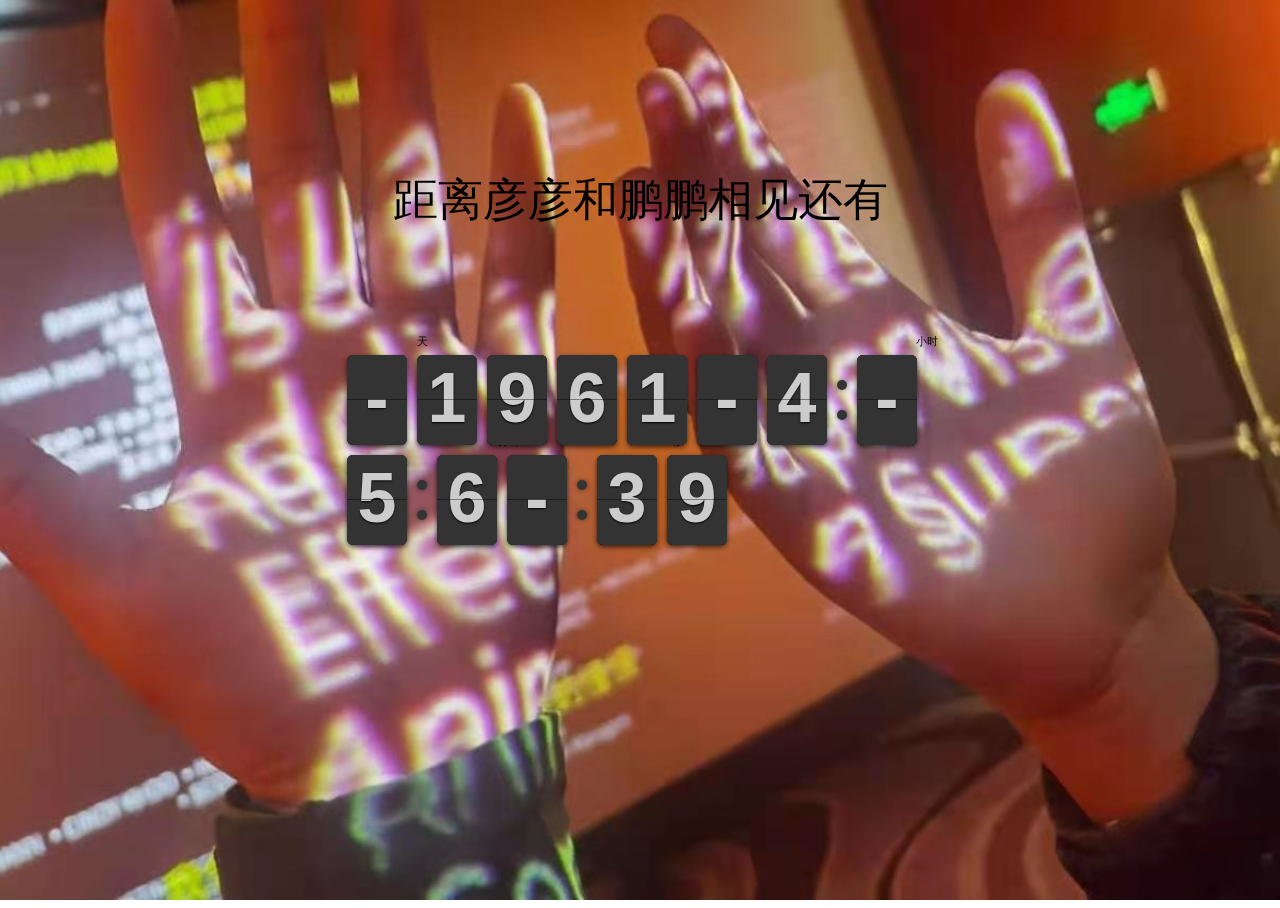
==== index.html @ 9abf2f81 "倒计时" ====
﻿<html>
<title>彦彦鹏鹏相见倒计时</title> 
<head>
<link rel="stylesheet" href="./css/flipclock.css">
<script src="./js/jquery.min.js"></script>
<script src="./js/flipclock.js"></script>	
</head>
<body>
<div class="wrapper">
    <div id="web_bg" style="background-image: url(1.jpg);"></div>
</div>
<br><br><br><br><br><br><br><br><br>
<p align="center" style="font-size:45px;">距离彦彦和鹏鹏相见还有</p>	 
<div id="clock">

	<p class="date">
		<div class="clock" style="margin:2em;"></div>
	</p>
</div>
<script type="text/javascript">
			var clock;
			$(document).ready(function() {
				var	year=2021,month=3,day=14;
				// 获取当前的时间
				var currentDate = new Date();
				//var futureDate  = new Date(currentDate.getFullYear() + 1, 0, 1);
				var futureDate = new Date(year, month-1, day, 9); 
				// Calculate the difference in seconds between the future and current date
				var diff = futureDate.getTime() / 1000 - currentDate.getTime() / 1000;
				// Instantiate a coutdown FlipClock
				clock = $('.clock').FlipClock(diff, {
					clockFace: 'DailyCounter',
					countdown: true
				});
			});
</script>
<iframe src="1.mp3" allow = "autoplay" hidden />
</body>
</html>
---- css/flipclock.css ----
/* Get the bourbon mixin from http://bourbon.io */
/* Reset */
html, body {
  height: 100%;
}

body {
  background: #0f3854;
  /*background: -webkit-radial-gradient(center ellipse, #0a2e38 0%, #000000 70%);
  background: radial-gradient(ellipse at center, #0a2e38 0%, #000000 70%);*/
  background-size: 100%;
  background: url(https://www.ece.pw/bing_images/bing_images.php);
  overflow: hidden;
  /*width: 1920px;
  height: 1081px;*/
}

p {
  margin: 0;
  padding: 0;
}

#clock {
  font-family: 'Share Tech Mono', monospace;
  color: #ffffff;
  text-align: center;
  position: absolute;
  left: 50%;
  top: 50%;
  -webkit-transform: translate(-50%, -50%);
          transform: translate(-50%, -50%);
  color: #daf6ff;
  text-shadow: 0 0 20px #0aafe6, 0 0 20px rgba(10, 175, 230, 0);
}
#clock .time {
  letter-spacing: 0.05em;
  font-size: 60px;
  padding: 5px 0;
}
#clock .test {
  letter-spacing: 0.05em;
  font-size: 50px;
  padding: 5px 0;
}


#clock .Author {
  letter-spacing: 0.05em;
  font-size: 20px;
  padding: 10px 0;
}


#clock .date {
  letter-spacing: 0.1em;
  font-size: 100px;
}
#clock .text {
  letter-spacing: 0.1em;
  font-size: 12px;
  padding: 20px 0 0;
}



.flip-clock-wrapper * {
    -webkit-box-sizing: border-box;
    -moz-box-sizing: border-box;
    -ms-box-sizing: border-box;
    -o-box-sizing: border-box;
    box-sizing: border-box;
    -webkit-backface-visibility: hidden;
    -moz-backface-visibility: hidden;
    -ms-backface-visibility: hidden;
    -o-backface-visibility: hidden;
    backface-visibility: hidden;
}

.flip-clock-wrapper a {
  cursor: pointer;
  text-decoration: none;
  color: #ccc; }

.flip-clock-wrapper a:hover {
  color: #fff; }

.flip-clock-wrapper ul {
  list-style: none; }

.flip-clock-wrapper.clearfix:before,
.flip-clock-wrapper.clearfix:after {
  content: " ";
  display: table; }

.flip-clock-wrapper.clearfix:after {
  clear: both; }

.flip-clock-wrapper.clearfix {
  *zoom: 1; }

/* Main */
.flip-clock-wrapper {
  font: normal 11px "Helvetica Neue", Helvetica, sans-serif;
  -webkit-user-select: none; }

.flip-clock-meridium {
  background: none !important;
  box-shadow: 0 0 0 !important;
  font-size: 36px !important; }

.flip-clock-meridium a { color: #313333; }

.flip-clock-wrapper {
  text-align: center;
  position: relative;
  width: 100%;
  margin: 1em;
}

.flip-clock-wrapper:before,
.flip-clock-wrapper:after {
    content: " "; /* 1 */
    display: table; /* 2 */
}
.flip-clock-wrapper:after {
    clear: both;
}

/* Skeleton */
.flip-clock-wrapper ul {
  position: relative;
  float: left;
  margin: 5px;
  width: 60px;
  height: 90px;
  font-size: 80px;
  font-weight: bold;
  line-height: 87px;
  border-radius: 6px;
  background: #000;
}

.flip-clock-wrapper ul li {
  z-index: 1;
  position: absolute;
  left: 0;
  top: 0;
  width: 100%;
  height: 100%;
  line-height: 87px;
  text-decoration: none !important;
}

.flip-clock-wrapper ul li:first-child {
  z-index: 2; }

.flip-clock-wrapper ul li a {
  display: block;
  height: 100%;
  -webkit-perspective: 200px;
  -moz-perspective: 200px;
  perspective: 200px;
  margin: 0 !important;
  overflow: visible !important;
  cursor: default !important; }

.flip-clock-wrapper ul li a div {
  z-index: 1;
  position: absolute;
  left: 0;
  width: 100%;
  height: 50%;
  font-size: 80px;
  overflow: hidden; 
  outline: 1px solid transparent; }

.flip-clock-wrapper ul li a div .shadow {
  position: absolute;
  width: 100%;
  height: 100%;
  z-index: 2; }

.flip-clock-wrapper ul li a div.up {
  -webkit-transform-origin: 50% 100%;
  -moz-transform-origin: 50% 100%;
  -ms-transform-origin: 50% 100%;
  -o-transform-origin: 50% 100%;
  transform-origin: 50% 100%;
  top: 0; }

.flip-clock-wrapper ul li a div.up:after {
  content: "";
  position: absolute;
  top: 44px;
  left: 0;
  z-index: 5;
  width: 100%;
  height: 3px;
  background-color: #000;
  background-color: rgba(0, 0, 0, 0.4); }

.flip-clock-wrapper ul li a div.down {
  -webkit-transform-origin: 50% 0;
  -moz-transform-origin: 50% 0;
  -ms-transform-origin: 50% 0;
  -o-transform-origin: 50% 0;
  transform-origin: 50% 0;
  bottom: 0;
  border-bottom-left-radius: 6px;
  border-bottom-right-radius: 6px;
}

.flip-clock-wrapper ul li a div div.inn {
  position: absolute;
  left: 0;
  z-index: 1;
  width: 100%;
  height: 200%;
  color: #ccc;
  text-shadow: 0 1px 2px #000;
  text-align: center;
  background-color: #333;
  border-radius: 6px;
  font-size: 70px; }

.flip-clock-wrapper ul li a div.up div.inn {
  top: 0; }

.flip-clock-wrapper ul li a div.down div.inn {
  bottom: 0; }

/* PLAY */
.flip-clock-wrapper ul.play li.flip-clock-before {
  z-index: 3; }

.flip-clock-wrapper .flip {   box-shadow: 0 2px 5px rgba(0, 0, 0, 0.7); }

.flip-clock-wrapper ul.play li.flip-clock-active {
  -webkit-animation: asd 0.5s 0.5s linear both;
  -moz-animation: asd 0.5s 0.5s linear both;
  animation: asd 0.5s 0.5s linear both;
  z-index: 5; }

.flip-clock-divider {
  float: left;
  display: inline-block;
  position: relative;
  width: 20px;
  height: 100px; }

.flip-clock-divider:first-child {
  width: 0; }

.flip-clock-dot {
  display: block;
  background: #323434;
  width: 10px;
  height: 10px;
  position: absolute;
  border-radius: 50%;
  box-shadow: 0 0 5px rgba(0, 0, 0, 0.5);
  left: 5px; }

.flip-clock-divider .flip-clock-label {
  position: absolute;
  top: -1.5em;
  right: -86px;
  color: black;
  text-shadow: none; }

.flip-clock-divider.minutes .flip-clock-label {
  right: -88px; }

.flip-clock-divider.seconds .flip-clock-label {
  right: -91px; }

.flip-clock-dot.top {
  top: 30px; }

.flip-clock-dot.bottom {
  bottom: 30px; }

@-webkit-keyframes asd {
  0% {
    z-index: 2; }

  20% {
    z-index: 4; }

  100% {
    z-index: 4; } }

@-moz-keyframes asd {
  0% {
    z-index: 2; }

  20% {
    z-index: 4; }

  100% {
    z-index: 4; } }

@-o-keyframes asd {
  0% {
    z-index: 2; }

  20% {
    z-index: 4; }

  100% {
    z-index: 4; } }

@keyframes asd {
  0% {
    z-index: 2; }

  20% {
    z-index: 4; }

  100% {
    z-index: 4; } }

.flip-clock-wrapper ul.play li.flip-clock-active .down {
  z-index: 2;
  -webkit-animation: turn 0.5s 0.5s linear both;
  -moz-animation: turn 0.5s 0.5s linear both;
  animation: turn 0.5s 0.5s linear both; }

@-webkit-keyframes turn {
  0% {
    -webkit-transform: rotateX(90deg); }

  100% {
    -webkit-transform: rotateX(0deg); } }

@-moz-keyframes turn {
  0% {
    -moz-transform: rotateX(90deg); }

  100% {
    -moz-transform: rotateX(0deg); } }

@-o-keyframes turn {
  0% {
    -o-transform: rotateX(90deg); }

  100% {
    -o-transform: rotateX(0deg); } }

@keyframes turn {
  0% {
    transform: rotateX(90deg); }

  100% {
    transform: rotateX(0deg); } }

.flip-clock-wrapper ul.play li.flip-clock-before .up {
  z-index: 2;
  -webkit-animation: turn2 0.5s linear both;
  -moz-animation: turn2 0.5s linear both;
  animation: turn2 0.5s linear both; }

@-webkit-keyframes turn2 {
  0% {
    -webkit-transform: rotateX(0deg); }

  100% {
    -webkit-transform: rotateX(-90deg); } }

@-moz-keyframes turn2 {
  0% {
    -moz-transform: rotateX(0deg); }

  100% {
    -moz-transform: rotateX(-90deg); } }

@-o-keyframes turn2 {
  0% {
    -o-transform: rotateX(0deg); }

  100% {
    -o-transform: rotateX(-90deg); } }

@keyframes turn2 {
  0% {
    transform: rotateX(0deg); }

  100% {
    transform: rotateX(-90deg); } }

.flip-clock-wrapper ul li.flip-clock-active {
  z-index: 3; }

/* SHADOW */
.flip-clock-wrapper ul.play li.flip-clock-before .up .shadow {
  background: -moz-linear-gradient(top, rgba(0, 0, 0, 0.1) 0%, black 100%);
  background: -webkit-gradient(linear, left top, left bottom, color-stop(0%, rgba(0, 0, 0, 0.1)), color-stop(100%, black));
  background: linear, top, rgba(0, 0, 0, 0.1) 0%, black 100%;
  background: -o-linear-gradient(top, rgba(0, 0, 0, 0.1) 0%, black 100%);
  background: -ms-linear-gradient(top, rgba(0, 0, 0, 0.1) 0%, black 100%);
  background: linear, to bottom, rgba(0, 0, 0, 0.1) 0%, black 100%;
  -webkit-animation: show 0.5s linear both;
  -moz-animation: show 0.5s linear both;
  animation: show 0.5s linear both; }

.flip-clock-wrapper ul.play li.flip-clock-active .up .shadow {
  background: -moz-linear-gradient(top, rgba(0, 0, 0, 0.1) 0%, black 100%);
  background: -webkit-gradient(linear, left top, left bottom, color-stop(0%, rgba(0, 0, 0, 0.1)), color-stop(100%, black));
  background: linear, top, rgba(0, 0, 0, 0.1) 0%, black 100%;
  background: -o-linear-gradient(top, rgba(0, 0, 0, 0.1) 0%, black 100%);
  background: -ms-linear-gradient(top, rgba(0, 0, 0, 0.1) 0%, black 100%);
  background: linear, to bottom, rgba(0, 0, 0, 0.1) 0%, black 100%;
  -webkit-animation: hide 0.5s 0.3s linear both;
  -moz-animation: hide 0.5s 0.3s linear both;
  animation: hide 0.5s 0.3s linear both; }

/*DOWN*/
.flip-clock-wrapper ul.play li.flip-clock-before .down .shadow {
  background: -moz-linear-gradient(top, black 0%, rgba(0, 0, 0, 0.1) 100%);
  background: -webkit-gradient(linear, left top, left bottom, color-stop(0%, black), color-stop(100%, rgba(0, 0, 0, 0.1)));
  background: linear, top, black 0%, rgba(0, 0, 0, 0.1) 100%;
  background: -o-linear-gradient(top, black 0%, rgba(0, 0, 0, 0.1) 100%);
  background: -ms-linear-gradient(top, black 0%, rgba(0, 0, 0, 0.1) 100%);
  background: linear, to bottom, black 0%, rgba(0, 0, 0, 0.1) 100%;
  -webkit-animation: show 0.5s linear both;
  -moz-animation: show 0.5s linear both;
  animation: show 0.5s linear both; }

.flip-clock-wrapper ul.play li.flip-clock-active .down .shadow {
  background: -moz-linear-gradient(top, black 0%, rgba(0, 0, 0, 0.1) 100%);
  background: -webkit-gradient(linear, left top, left bottom, color-stop(0%, black), color-stop(100%, rgba(0, 0, 0, 0.1)));
  background: linear, top, black 0%, rgba(0, 0, 0, 0.1) 100%;
  background: -o-linear-gradient(top, black 0%, rgba(0, 0, 0, 0.1) 100%);
  background: -ms-linear-gradient(top, black 0%, rgba(0, 0, 0, 0.1) 100%);
  background: linear, to bottom, black 0%, rgba(0, 0, 0, 0.1) 100%;
  -webkit-animation: hide 0.5s 0.3s linear both;
  -moz-animation: hide 0.5s 0.3s linear both;
  animation: hide 0.5s 0.2s linear both; }

@-webkit-keyframes show {
  0% {
    opacity: 0; }

  100% {
    opacity: 1; } }

@-moz-keyframes show {
  0% {
    opacity: 0; }

  100% {
    opacity: 1; } }

@-o-keyframes show {
  0% {
    opacity: 0; }

  100% {
    opacity: 1; } }

@keyframes show {
  0% {
    opacity: 0; }

  100% {
    opacity: 1; } }

@-webkit-keyframes hide {
  0% {
    opacity: 1; }

  100% {
    opacity: 0; } }

@-moz-keyframes hide {
  0% {
    opacity: 1; }

  100% {
    opacity: 0; } }

@-o-keyframes hide {
  0% {
    opacity: 1; }

  100% {
    opacity: 0; } }

@keyframes hide {
  0% {
    opacity: 1; }

  100% {
    opacity: 0; } }
#web_bg{
  position:fixed;
  top: 0;
  left: 0;
  width:100%;
  height:100%;
  min-width: 1000px;
  z-index:-10;
  zoom: 1;
  background-color: #fff;
  background-repeat: no-repeat;
  background-size: cover;
  -webkit-background-size: cover;
  -o-background-size: cover;
  background-position: center 0;
}
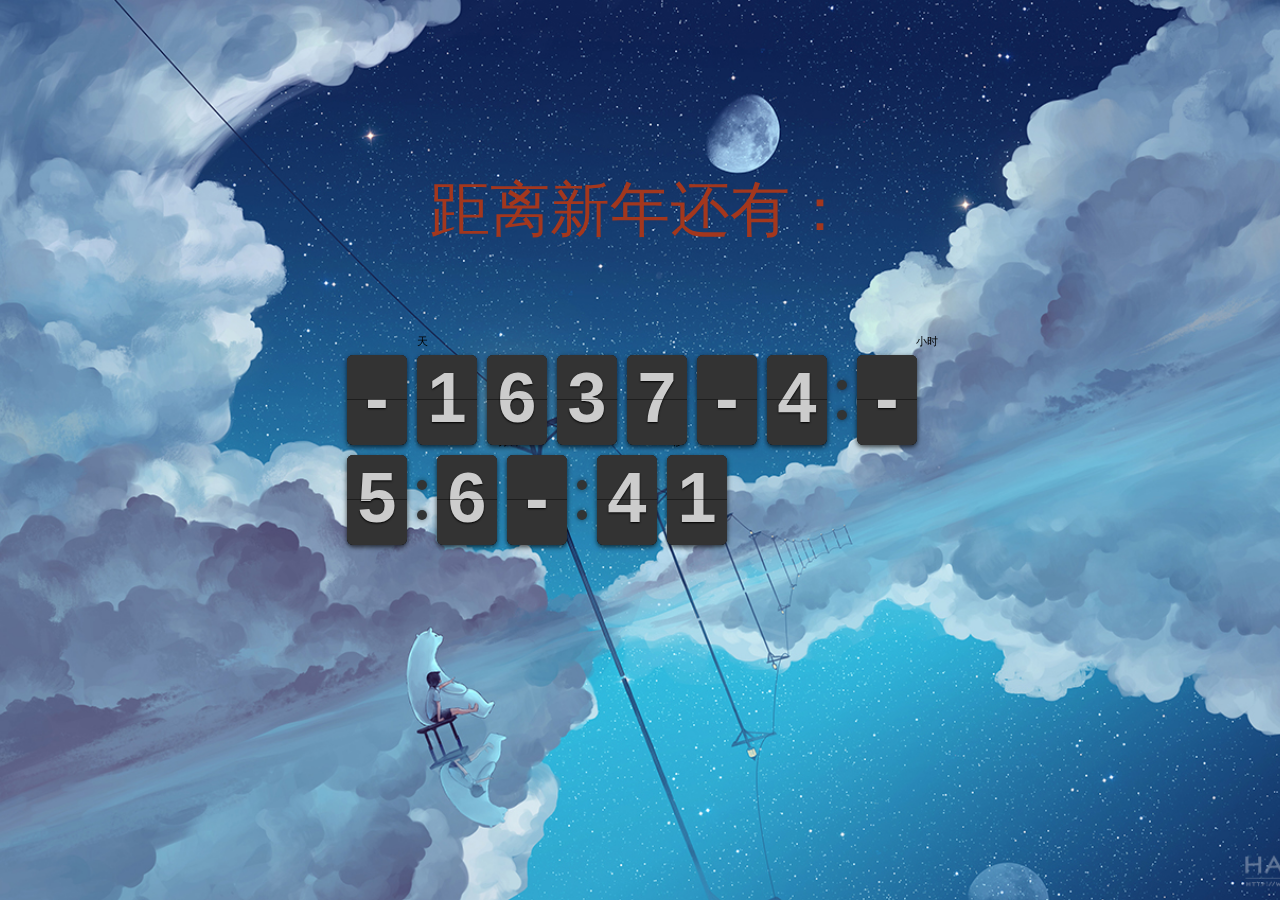
==== commit bea84689: "倒计时" ====
--- a/index.html
+++ b/index.html
@@ -1,5 +1,5 @@
 ﻿<html>
-<title>彦彦鹏鹏相见倒计时</title> 
+<title>倒计时</title> 
 <head>
 <link rel="stylesheet" href="./css/flipclock.css">
 <script src="./js/jquery.min.js"></script>
@@ -7,10 +7,10 @@
 </head>
 <body>
 <div class="wrapper">
-    <div id="web_bg" style="background-image: url(1.jpg);"></div>
+    <div id="web_bg" style="background-image: url(img/1.jpg);"></div>
 </div>
 <br><br><br><br><br><br><br><br><br>
-<p align="center" style="font-size:45px;">距离彦彦和鹏鹏相见还有</p>	 
+<p align="center" style="font-size:60px; font-weight:300;">距离新年还有：</p>	 
 <div id="clock">
 
 	<p class="date">
@@ -20,7 +20,7 @@
 <script type="text/javascript">
 			var clock;
 			$(document).ready(function() {
-				var	year=2021,month=3,day=14;
+				var	year=2022,month=2,day=1;
 				// 获取当前的时间
 				var currentDate = new Date();
 				//var futureDate  = new Date(currentDate.getFullYear() + 1, 0, 1);
@@ -34,6 +34,5 @@
 				});
 			});
 </script>
-<iframe src="1.mp3" allow = "autoplay" hidden />
 </body>
 </html>--- a/css/flipclock.css
+++ b/css/flipclock.css
@@ -18,6 +18,8 @@
 p {
   margin: 0;
   padding: 0;
+  color:rgba(163,55,29,255);
+  font-family:"楷体";
 }
 
 #clock {
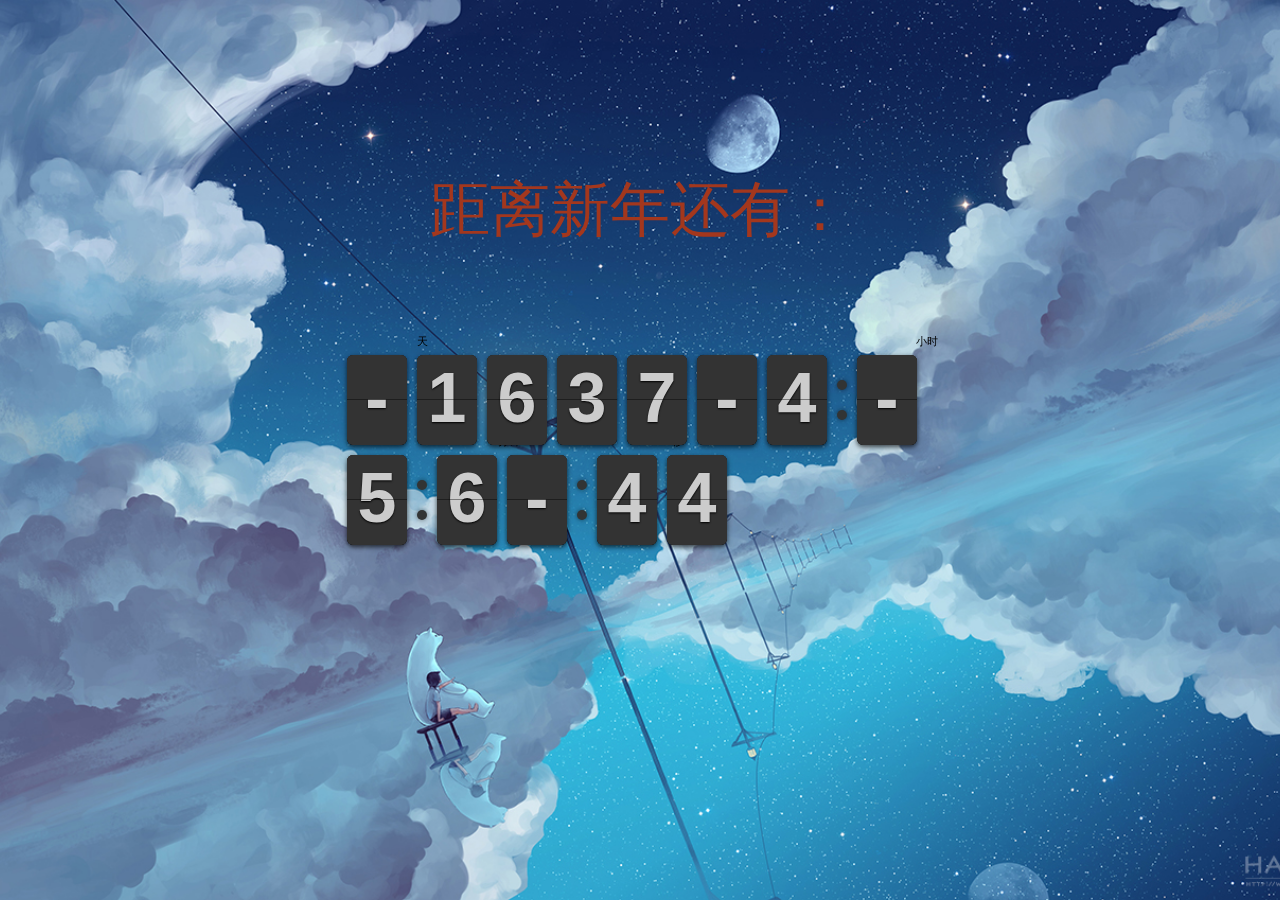
==== commit 8a00cb50: "Rename 1.html to index.html" ====
--- a/index.html
+++ b/index.html
@@ -35,4 +35,4 @@
 			});
 </script>
 </body>
-</html>+</html>
